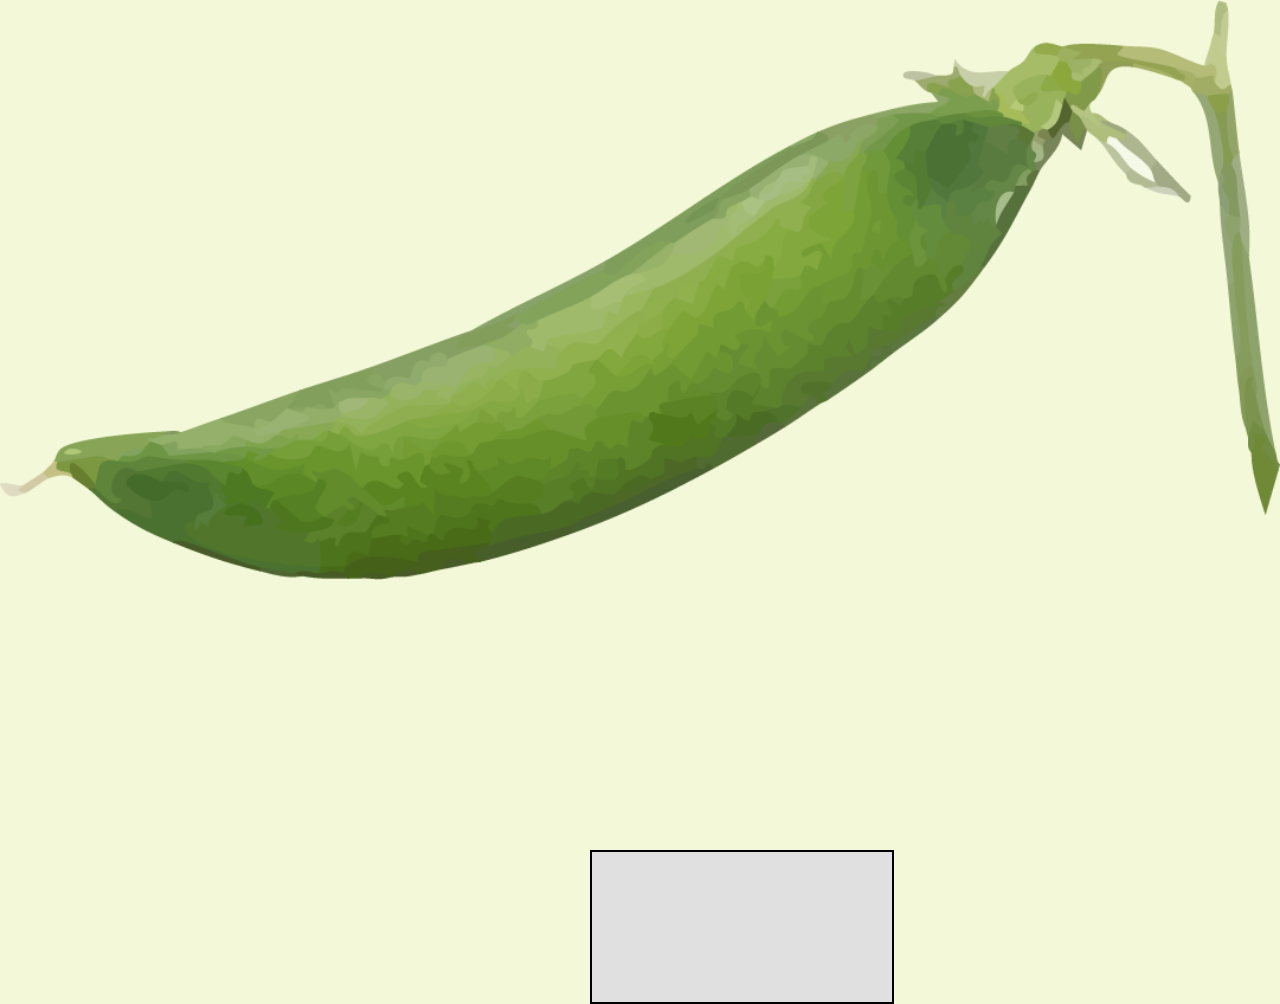
==== aboutus.html @ 07aa5bb2 "Initial commit" ====
<!DOCTYPE html>
<html lang="en-US">

<head>
    <meta charset="UTF-8">
    <meta name="author" content="Matt Decker">
    <meta name="description" content="The People you want to meet!">
    <title>Meet The Band</title> 
    <link rel="icon" href="peai.png" type="image/x-icon">
    <link rel="stylesheet" href="style.css" type="text/css">
    
</head>

<body class="aboutus">



<div class="basket">
    <link rel="stylesheet" href="aboutus.css">
    <canvas id="basket"></canvas>
</div>
<script src="aboutus.js"></script>



</body>
</html>
---- style.css ----
html {font-size: 100%;

}

@font-face {
  font-family: 'Brasika Display - Trial Regular';
    font-style: normal;
    font-weight: normal;
    src: local('Brasika Display - Trial Regular'), url(stuff/brasika-display-trial.woff) format('woff');

}

.lego{
  text-align: center;
  margin-left: auto; 
  margin-right: auto;
  color: white;
  font-size: 50px;
}

.guide{
  color: white;
  display: flex;
  flex-direction: row;
  padding: 5px;
  position: sticky;
  border: 2px solid rgb(231, 208, 2);
  border-radius: 6px;
  background-color: #3e0a81;
  font-size: xx-large;
  text-align: center;
  white-space: nowrap;
  justify-content: space-evenly;
  align-content: center;
  margin-left: auto;
  margin-right: auto;
  max-width: max-content;
  
}

#guideb{
  background-image: url(/Pics/button.png);
  padding: 1px;
  color: white;
  background-size:contain;
  background-position: center;
  background-repeat: no-repeat;
  text-align: center;
  vertical-align: baseline;
  min-width: fit-content;
  min-height: fit-content;
  text-decoration: none;
  display: inline-block;
  background: transparent;
  padding: 5px;



}

.lib{
  background-color: rgb(0, 129, 43);
  color: #00BF63;

}

.sspp{
  max-width: 100px; 
  max-height: 100px;  
  position: absolute;
  bottom: 15px;
  right: 15px;
}

.album{
  background-image: url(Pics/jungle.png);
  background-repeat: no-repeat;
  background-position: center;
  background-size: cover;
  text-align: center;
  justify-content: center;
  align-items: center;
  margin-left:auto;
  margin-right: auto;
  color: #00BF63;
  max-width: 60%;
  max-width: 100%;
  max-height: 100%;

}

.fresh { 
  border:15px solid yellowgreen;
  max-width: fit-content;
  margin:auto
  }


#albumb{ 

display: flex;
align-items: center;
align-content: center;
justify-content: center;
max-width: fit-content;
margin-left: 50%;
margin-right: 50%;
}


.container{

    display: flex;
    flex-wrap: wrap;
    justify-content: space-evenly;
    align-items: center;
    align-content: center;
    flex: auto;
    
}


 img {
    max-width: auto ;
    max-height: auto;
 }  

.ssp{
    font-size: x-large
    
  }




.insta{

    display: flex;
    align-items: center;
    justify-content: center;
    
}



.ohsh{
    align-items: center;
}

.tour{
    text-align: center;
    justify-content: center;
    align-items: center;
    margin-left:auto;
    margin-right: auto;
    color: #00BF63;
    max-width: 60%;
    background-image: url(/Pics/scheduleb.png);
    background-repeat: no-repeat;
    max-width: 100%;
    max-height: 100%;
    background-size: cover;
    
}

table{

  color: #00BF63;
  background: #003316 ;
    table-layout: auto;
    border-collapse: collapse;
    border: 3px solid #2F6145;
    border-spacing: 20px;
    max-width: 75%;
    padding: 10%;
    position: absolute;
    bottom: 0px;
    right: 35%;
    font-size: 45px;
}
thead th,
tfoot th {
  font-family: "Rock Salt", cursive;
}
table, th, td{
  border: 1px, solid black;
}
th {
  letter-spacing: 2px;
}

td {
  letter-spacing: 1px;
}

tbody td {
  text-align: center;
}

tfoot th {
  text-align: right;
}
thead,
tfoot {
  background: url(leopardskin.jpg);
  color: #00BF63;
  text-shadow: 1px 1px 1px #02582e;
}

thead th,
tfoot th,
tfoot td {
  background: linear-gradient(to bottom, (#04b14f / 10%),(#003316 / 100%));
  border: 3px solid #2F6145;
}



.guidebo {
  border: 8px;
  border-color: #000000;
  color: #DB1ADD;
  background-color: #350281;;
  display: flex;
  flex-direction: row;
  padding: 1%;
  text-align: center;
  border-radius: 4%;
  position: fixed; 

  bottom: 0; 
  width: auto; 
}

/*  */



@import url('https://fonts.googleapis.com/css2?family=Raleway:wght@900&display=swap');

.storec {

    display: flex;
    justify-content: space-around;
    align-items: center;
    flex-wrap: wrap;
    align-content: space-evenly;
    background-image: url(Pics/pods.jpg);
    font-family: 'Raleway', sans-serif;
}


.storef{
  max-width: 740px;
  max-height: 800px;
  color: wheat  ;
  background-color: dimgrey;
  padding: 10px;
  margin: 5%;
  input[type=text], select, textarea {
    width: 100%; /* Full width */
    padding: 12px; /* Some padding */ 
    border: 1px solid #000000; /* Gray border */
    border-radius: 4px; /* Rounded borders */
    box-sizing: border-box; /* Make sure that padding and width stays in place */
    background-color: #acd8a6;
    margin-top: 6px; /* Add a top margin */
    margin-bottom: 16px; /* Bottom margin */
    resize: vertical /* Allow the user to vertically resize the textarea (not horizontally) */
  }
  
  /* Style the submit button with a specific background color etc */
  input[type=submit] {
    background-color: #04AA6D;
    color: white;
    padding: 12px 20px;
    border: none;
    border-radius: 4px;
    cursor: pointer;
  }
  
  /* When moving the mouse over the submit button, add a darker green color */
  input[type=submit]:hover {
    background-color: #45a049;
  }
  
  /* Add a background color and some padding around the form */
  .containers {
    border-radius: 5px;
    background-color: #f2f2f2;
    padding: 20px;
  }
}

.containerb{
  color: #DB1ADD;
}

.marq{
  font-size: xx-large;
  color: white;
}


.gallery {
  /* (A1) GRID LAYOUT - 3 IMAGES PER ROW */
  display: grid;
  grid-template-columns: repeat(3, minmax(0, 1fr));
  grid-gap: 20px;
 
  /* (A2) OPTIONAL WIDTH RESTRICT */
  max-width: 1000px;
  margin: 0 auto;
  overflow: hidden;
}
 
/* (B) GALLERY IMAGES */
.gallery img {
  /* (B1) DIMENSION */
  width: 100%;
  height: 180px; /* optional */
  padding: 10px;
}

#spinner {
  color: white;
  font-size: 100px;
  animation-name: spin, depth;
  animation-timing-function: linear;
  animation-iteration-count: infinite;
  animation-duration: 3s;
  text-align: center;
  position: absolute;
  top: 10%;
  

}
@keyframes spin {
  from { transform: rotateY(0deg); }
  to { transform: rotateY(-360deg); }
}
@keyframes depth {
  0% { text-shadow: 0 0 black; }
  25% { text-shadow: 1px 0 black, 2px 0 black, 3px 0 black, 4px 0 black, 5px 0 black; }
  50% { text-shadow: 0 0 black; }
  75% { text-shadow: -1px 0 black, -2px 0 black, -3px 0 black, -4px 0 black, -5px 0 black; }
  100% { text-shadow: 0 0 black; }
}

.fall{
  color: #00BF63;
  margin-left: 50%;
  margin-right: 50%;
    min-width: 100%;
    position: absolute;
    margin-left: 5%;
    margin-top: 20%;
}


.aboutus{
  font-size: xx-large;
  background-image: url(/Pics/ab.png);
  font-family: 'Times New Roman', Times, serif;
  color: #54C54B;
  background-repeat: no-repeat;
  max-width: 100%;
  max-height: 100%;
  background-size: contain;
  background-color: #F3F8D8;


}

.about{
  position: absolute;
  top: 55%;
  left: 20%;
}

.about2{
  position: absolute;
  top: 48%;
  left: 30%;
}
.about3{
  position: absolute;
  top: 40%;
  left: 40%;
}
.about4{
  position: absolute;
  top: 30%;
  left: 50%;
}
.about5{
  position: absolute;
  top: 65%;
  left: 35%;
}
.about6{
  position: absolute;
  top: 50%;
  left: 50%;
}

.contact{
  background-image: url(Pics/letter.png);
  background-repeat: no-repeat;
  background-size: cover;
 max-height:500px; 
}
---- aboutus.css ----
* {
    margin: 0;
    padding: 0;
    box-sizing: border-box;
}

body {
    font-family: Arial, sans-serif;
    background-color: #f0f0f0;
    display: flex;
    justify-content: center;
    align-items: center;
    height: 100vh;
}

.game-container {
    position: relative;
}

canvas {
    border: 2px solid #000;
    background-color: #e0e0e0;
    display: block;
}

.basket {
    position: absolute;
    width: 100px;
    height: 20px;
    background-color: brown;
    bottom: 30px;
    left: 50%;
    margin-left: -50px;
    border-radius: 5px;
}
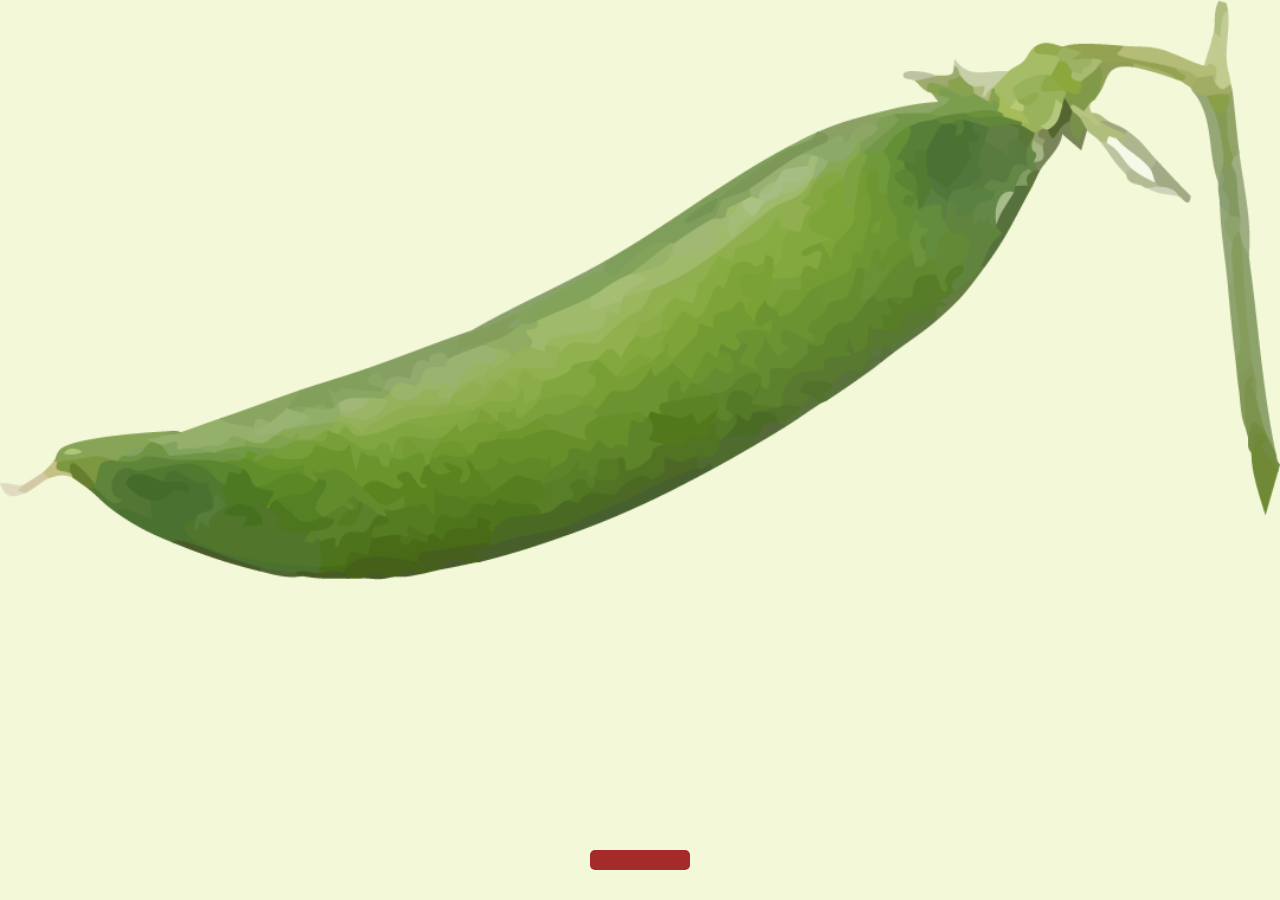
==== commit 430c95a7: "Safia is smart" ====
--- a/aboutus.html
+++ b/aboutus.html
@@ -17,9 +17,7 @@
 
 <div class="basket">
     <link rel="stylesheet" href="aboutus.css">
-    <canvas id="basket"></canvas>
 </div>
-<script src="aboutus.js"></script>
 
 
 
--- a/style.css
+++ b/style.css
@@ -26,9 +26,7 @@
   flex-direction: row;
   padding: 5px;
   position: sticky;
-  border: 2px solid rgb(231, 208, 2);
-  border-radius: 6px;
-  background-color: #3e0a81;
+
   font-size: xx-large;
   text-align: center;
   white-space: nowrap;
@@ -40,10 +38,31 @@
   
 }
 
+.guidebo {
+  color: white;
+  display: flex;
+  flex-direction: row;
+  padding: 5px;
+  position: fixed;
+
+  font-size: xx-large;
+  text-align: center;
+  white-space: nowrap;
+  justify-content: center;
+  align-content: center;
+  align-items: center;
+  margin-left: auto;
+  margin-right: auto;
+  bottom: 5px;
+  max-width: 50%;
+  right: 45%;
+  left: 45%;
+}
+
 #guideb{
   background-image: url(/Pics/button.png);
   padding: 1px;
-  color: white;
+  color: rgb(43, 255, 0);
   background-size:contain;
   background-position: center;
   background-repeat: no-repeat;
@@ -52,30 +71,31 @@
   min-width: fit-content;
   min-height: fit-content;
   text-decoration: none;
+  font-size: larger;
   display: inline-block;
   background: transparent;
-  padding: 5px;
-
-
-
+
+
+
+}
+
+.sspp{
+  max-width: 10%; 
+  max-height: 10%;  
+  position: fixed;
+  top: 15px;
+  right:15px;
 }
 
 .lib{
-  background-color: rgb(0, 129, 43);
-  color: #00BF63;
-
-}
-
-.sspp{
-  max-width: 100px; 
-  max-height: 100px;  
-  position: absolute;
-  bottom: 15px;
-  right: 15px;
-}
+  background-color:#c8ff00;
+  color:  rgb(79, 255, 138);
+
+}
+
+
 
 .album{
-  background-image: url(Pics/jungle.png);
   background-repeat: no-repeat;
   background-position: center;
   background-size: cover;
@@ -84,7 +104,7 @@
   align-items: center;
   margin-left:auto;
   margin-right: auto;
-  color: #00BF63;
+  background-color: #00BF63;
   max-width: 60%;
   max-width: 100%;
   max-height: 100%;
@@ -104,9 +124,10 @@
 align-items: center;
 align-content: center;
 justify-content: center;
-max-width: fit-content;
-margin-left: 50%;
-margin-right: 50%;
+max-width: 100%;
+max-height: 100%;
+
+
 }
 
 
@@ -151,18 +172,15 @@
 
 .tour{
     text-align: center;
-    justify-content: center;
-    align-items: center;
-    margin-left:auto;
-    margin-right: auto;
-    color: #00BF63;
-    max-width: 60%;
+    color: #d9ff00;
     background-image: url(/Pics/scheduleb.png);
     background-repeat: no-repeat;
-    max-width: 100%;
-    max-height: 100%;
-    background-size: cover;
-    
+    background-size: round;   
+}
+table {
+  width: auto;
+  height: auto;
+  overflow: auto;
 }
 
 table{
@@ -215,27 +233,6 @@
   background: linear-gradient(to bottom, (#04b14f / 10%),(#003316 / 100%));
   border: 3px solid #2F6145;
 }
-
-
-
-.guidebo {
-  border: 8px;
-  border-color: #000000;
-  color: #DB1ADD;
-  background-color: #350281;;
-  display: flex;
-  flex-direction: row;
-  padding: 1%;
-  text-align: center;
-  border-radius: 4%;
-  position: fixed; 
-
-  bottom: 0; 
-  width: auto; 
-}
-
-/*  */
-
 
 
 @import url('https://fonts.googleapis.com/css2?family=Raleway:wght@900&display=swap');
@@ -351,12 +348,8 @@
 
 .fall{
   color: #00BF63;
-  margin-left: 50%;
-  margin-right: 50%;
-    min-width: 100%;
+      min-width: 100%;
     position: absolute;
-    margin-left: 5%;
-    margin-top: 20%;
 }
 
 
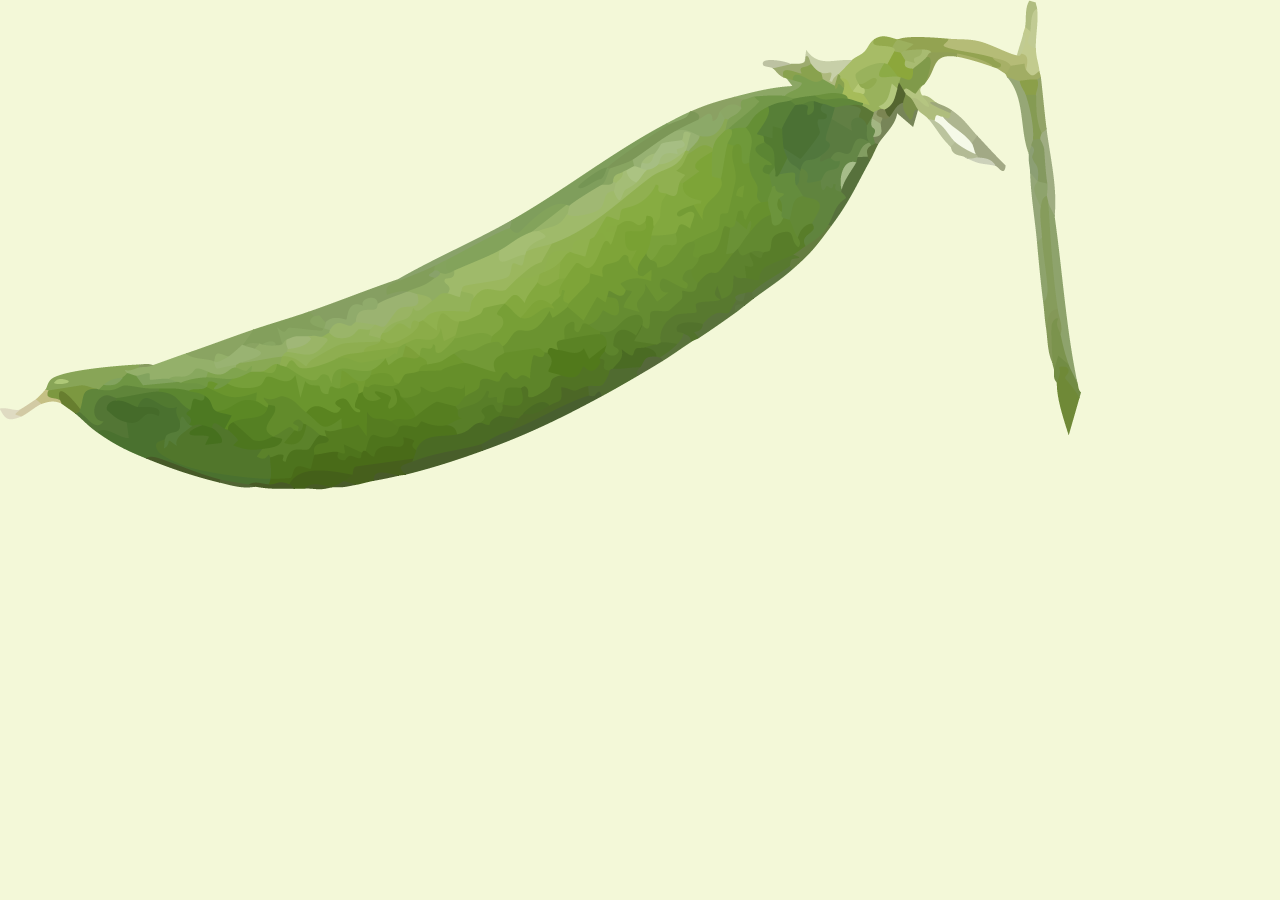
==== commit 522cfee3: "testing" ====
--- a/aboutus.html
+++ b/aboutus.html
@@ -6,20 +6,12 @@
     <meta name="author" content="Matt Decker">
     <meta name="description" content="The People you want to meet!">
     <title>Meet The Band</title> 
-    <link rel="icon" href="peai.png" type="image/x-icon">
+    <link rel="icon" href="Pics/peai.png" type="image/x-icon">
     <link rel="stylesheet" href="style.css" type="text/css">
     
 </head>
 
 <body class="aboutus">
 
-
-
-<div class="basket">
-    <link rel="stylesheet" href="aboutus.css">
-</div>
-
-
-
 </body>
 </html>
--- a/style.css
+++ b/style.css
@@ -74,7 +74,7 @@
   font-size: larger;
   display: inline-block;
   background: transparent;
-
+  cursor: pointer;
 
 
 }
@@ -355,16 +355,14 @@
 
 .aboutus{
   font-size: xx-large;
-  background-image: url(/Pics/ab.png);
+  background-image: url(Pics/ab.png);
   font-family: 'Times New Roman', Times, serif;
   color: #54C54B;
   background-repeat: no-repeat;
   max-width: 100%;
   max-height: 100%;
-  background-size: contain;
+  /* background-size: contain; */
   background-color: #F3F8D8;
-
-
 }
 
 .about{
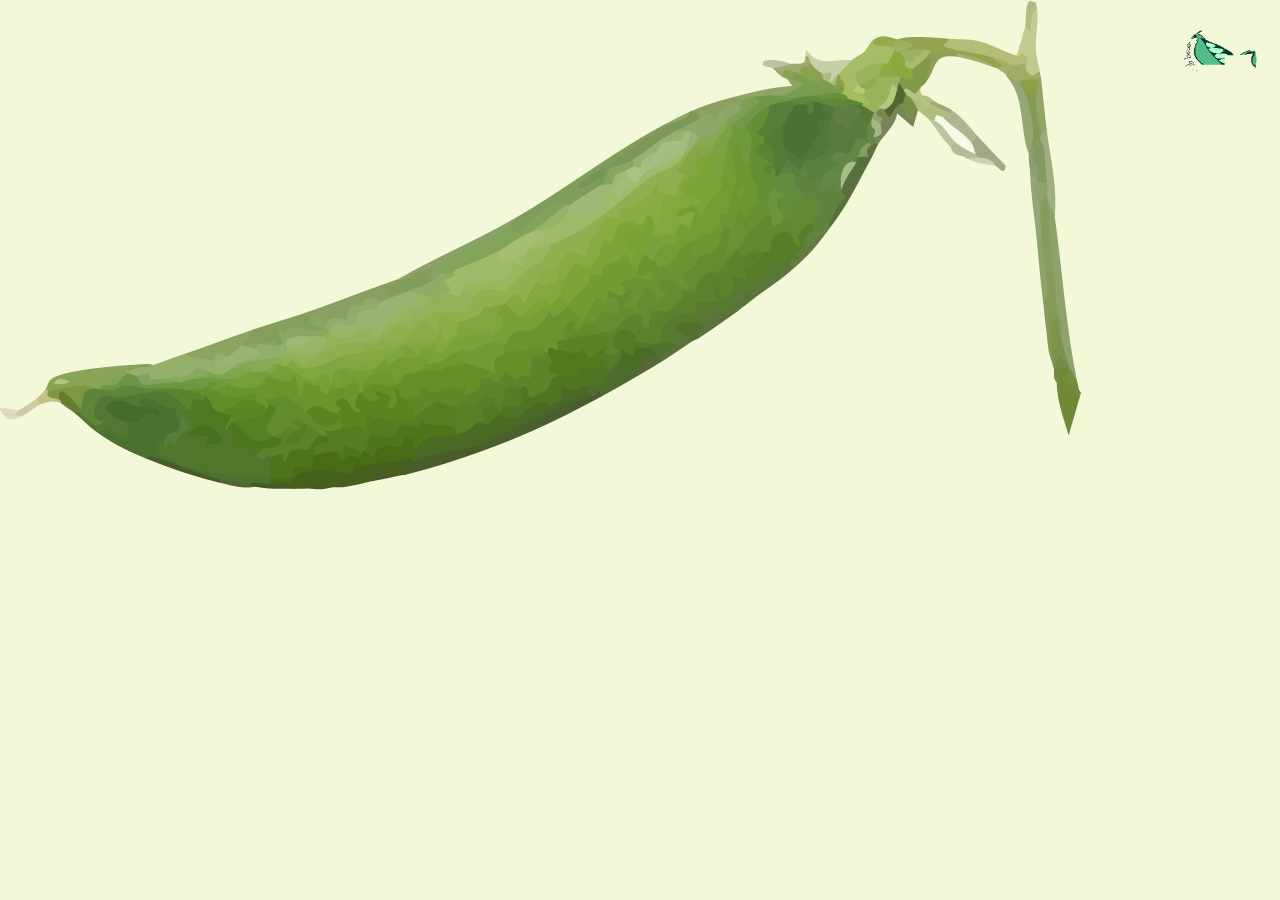
==== commit 829b4b01: "added quiz and updated shows" ====
--- a/aboutus.html
+++ b/aboutus.html
@@ -12,6 +12,7 @@
 </head>
 
 <body class="aboutus">
+    <a href="index.html"><img class="sspp" src="Pics/bandaid.gif" alt="bandaid"></a>
 
 </body>
 </html>
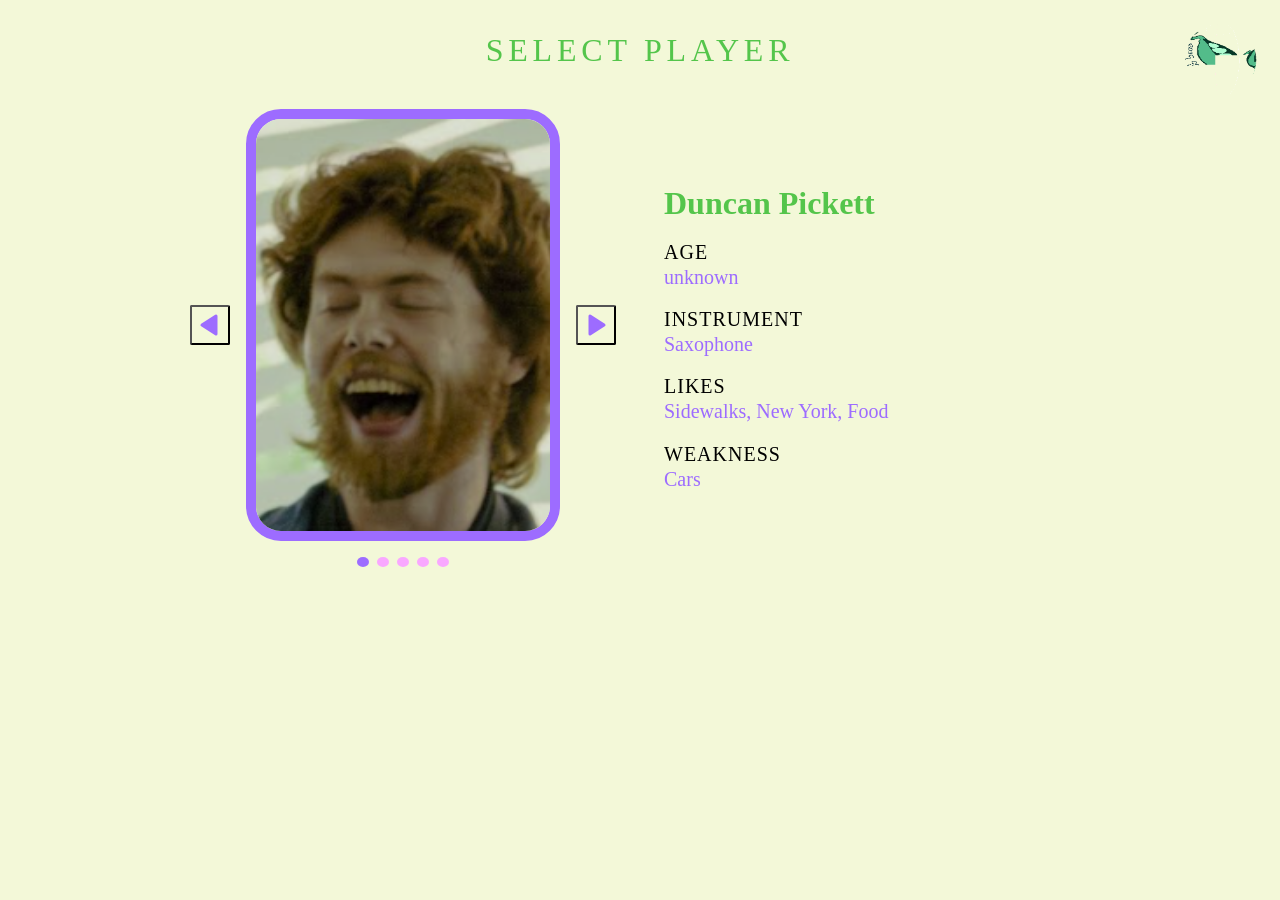
==== commit ec5e586e: "select player page" ====
--- a/aboutus.html
+++ b/aboutus.html
@@ -3,16 +3,279 @@
 
 <head>
     <meta charset="UTF-8">
-    <meta name="author" content="Matt Decker">
+    <meta name="author" content="Slinky">
     <meta name="description" content="The People you want to meet!">
-    <title>Meet The Band</title> 
+    <title>Select Player</title>
     <link rel="icon" href="Pics/peai.png" type="image/x-icon">
     <link rel="stylesheet" href="style.css" type="text/css">
-    
+    <style>
+        .select-player-layout {
+            display: flex;
+            gap: 3rem;
+            padding: 2rem;
+            max-width: 900px;
+            margin: 0 auto;
+        }
+
+        .select-player-heading {
+            text-align: center;
+            font-size: 2rem;
+            letter-spacing: 0.15em;
+            padding: 1.5rem 0 0.5rem;
+            max-width: 900px;
+            margin: 0 auto;
+        }
+
+        .carousel-section {
+            flex: 1;
+            display: flex;
+            flex-direction: column;
+            align-items: center;
+            gap: 1rem;
+        }
+
+        .carousel-row {
+            display: flex;
+            align-items: center;
+            gap: 1rem;
+            width: 100%;
+        }
+
+        .carousel-arrow {
+            background: none;
+            border-radius: 2px;
+            width: 40px;
+            height: 40px;
+            font-size: 20px;
+            cursor: pointer;
+            flex-shrink: 0;
+            display: flex;
+            align-items: center;
+            justify-content: center;
+        }
+
+        .carousel-arrow:hover {
+            background-color: #f9a8ff;
+        }
+
+        .carousel-img-box {
+            flex: 1;
+            aspect-ratio: 5 / 7;
+            border: 10px solid #9d6cff;
+            border-radius: 35px;
+            display: flex;
+            align-items: center;
+            justify-content: center;
+            overflow: hidden;
+            background: #f5f5f5;
+        }
+
+        .carousel-img-box img {
+            width: 100%;
+            height: 100%;
+            object-fit: cover;
+            display: none;
+        }
+
+        .carousel-img-box img.active {
+            display: block;
+        }
+
+        .carousel-img-box .img-placeholder {
+            font-size: 14px;
+            color: #999;
+            text-align: center;
+            padding: 1rem;
+        }
+
+        .carousel-dots {
+            display: flex;
+            gap: 8px;
+        }
+
+        .dot {
+            width: 10px;
+            height: 10px;
+            border-radius: 50%;
+            background: #f9a8ff;
+            cursor: pointer;
+            border: none;
+        }
+
+        .dot.active {
+            background: #9d6cff;
+        }
+
+        .info-section {
+            flex: 1;
+            display: flex;
+            flex-direction: column;
+            justify-content: center;
+            gap: 1.2rem;
+        }
+
+        .player-name {
+            font-size: 2rem;
+            margin: 0;
+        }
+
+        .player-stat {
+            display: flex;
+            flex-direction: column;
+            gap: 2px;
+        }
+
+        .player-stat label {
+            font-size: 20px;
+            text-transform: uppercase;
+            letter-spacing: 0.05em;
+            color: #000000;
+        }
+
+        .player-stat span {
+            font-size: 20px;
+            margin: 0;
+            color: #9d6cff
+        }
+
+        .player-likes {
+            font-size: 20px;
+            margin: 0;
+            color: #9d6cff
+        }
+
+        .player-weakness {
+            font-size: 20px;
+            margin: 0;
+            color: #9d6cff
+        }
+    </style>
 </head>
 
 <body class="aboutus">
     <a href="index.html"><img class="sspp" src="Pics/bandaid.gif" alt="bandaid"></a>
 
+    <div class="select-player-heading">SELECT PLAYER</div>
+    <div class="select-player-layout">
+
+        <div class="carousel-section">
+            <div class="carousel-row">
+                <button class="carousel-arrow" id="prev-btn" aria-label="Previous player">
+                    <svg width="24" height="24" viewBox="0 0 24 24">
+                        <polygon points="18,3 18,21 4,12" fill="#9d6cff" stroke="#9d6cff" stroke-width="3" stroke-linejoin="round"/>
+                    </svg>
+                </button>
+                <div class="carousel-img-box" id="carousel-img-box">
+                    <img src="Pics/dunc.png" alt="Player 1" class="active">
+                    <img src="Pics/eric.png" alt="Player 2">
+                    <img src="Pics/gard.png" alt="Player 3">
+                    <img src="Pics/matt.png" alt="Player 4">
+                    <img src="Pics/phil.png" alt="Player 5">
+                </div>
+                <button class="carousel-arrow" id="next-btn" aria-label="Next player">
+                    <svg width="24" height="24" viewBox="0 0 24 24">
+                        <polygon points="6,3 6,21 20,12" fill="#9d6cff" stroke="#9d6cff" stroke-width="3" stroke-linejoin="round"/>
+                    </svg>
+                </button>
+            </div>
+            <div class="carousel-dots" id="dots"></div>
+        </div>
+
+        <div class="info-section">
+            <h2 class="player-name" id="p-name">Duncan Pickett</h2>
+            <div class="player-stat">
+                <label>Age</label>
+                <span id="p-age">unknown</span>
+            </div>
+            <div class="player-stat">
+                <label>Instrument</label>
+                <span id="p-instrument">Saxophone</span>
+            </div>
+            <div class="player-stat">
+                <label>Likes</label>
+                <p class="player-likes" id="p-likes">Sidewalks, New York, Food</p>
+            </div>
+            <div class="player-stat">
+                <label>Weakness</label>
+                <p class="player-weakness" id="p-weakness">Cars</p>
+            </div>
+        </div>
+
+    </div>
+
+    <script>
+        const members = [
+            {
+                name: "Duncan Pickett",
+                age: "unknown",
+                instrument: "Saxophone",
+                likes: "Sidewalks, New York, Food",
+                weakness: "Cars"
+            },
+            {
+                name: "Eric Chang",
+                age: 31,
+                instrument: "Percussion",
+                likes: "Skateboarding, sci-fi novels, black coffee",
+                weakness: "Bars"
+            },
+            {
+                name: "Gardo",
+                age: 25,
+                instrument: "Piano",
+                likes: "Wires, Mrs Gardo, documentary films",
+                weakness: "Tangled cables"
+            },
+            {
+                name: "Matthew Decker",
+                age: 26,
+                instrument: "Bass",
+                likes: "Bass, motorcycles, spaghetti",
+                weakness: "Wars"
+            },
+            {
+                name: "Phillip Chu",
+                age: 27,
+                instrument: "Vocals, Violin",
+                likes: "Karaoke, road trips, articles",
+                weakness: "Jars"
+            }
+        ];
+
+        let current = 0;
+        const images = document.querySelectorAll('.carousel-img-box img');
+        const dotsContainer = document.getElementById('dots');
+
+        members.forEach(function(_, i) {
+            const dot = document.createElement('button');
+            dot.className = 'dot' + (i === 0 ? ' active' : '');
+            dot.setAttribute('aria-label', 'Go to player ' + (i + 1));
+            dot.addEventListener('click', function() { goTo(i); });
+            dotsContainer.appendChild(dot);
+        });
+
+        function goTo(index) {
+            current = (index + members.length) % members.length;
+            const m = members[current];
+
+            document.getElementById('p-name').textContent = m.name;
+            document.getElementById('p-age').textContent = m.age;
+            document.getElementById('p-instrument').textContent = m.instrument;
+            document.getElementById('p-likes').textContent = m.likes;
+            document.getElementById('p-weakness').textContent = m.weakness;
+
+            images.forEach(function(img, i) {
+                img.classList.toggle('active', i === current);
+            });
+
+            document.querySelectorAll('.dot').forEach(function(dot, i) {
+                dot.classList.toggle('active', i === current);
+            });
+        }
+
+        document.getElementById('prev-btn').addEventListener('click', function() { goTo(current - 1); });
+        document.getElementById('next-btn').addEventListener('click', function() { goTo(current + 1); });
+    </script>
+
 </body>
 </html>
--- a/style.css
+++ b/style.css
@@ -355,7 +355,6 @@
 
 .aboutus{
   font-size: xx-large;
-  background-image: url(Pics/ab.png);
   font-family: 'Times New Roman', Times, serif;
   color: #54C54B;
   background-repeat: no-repeat;
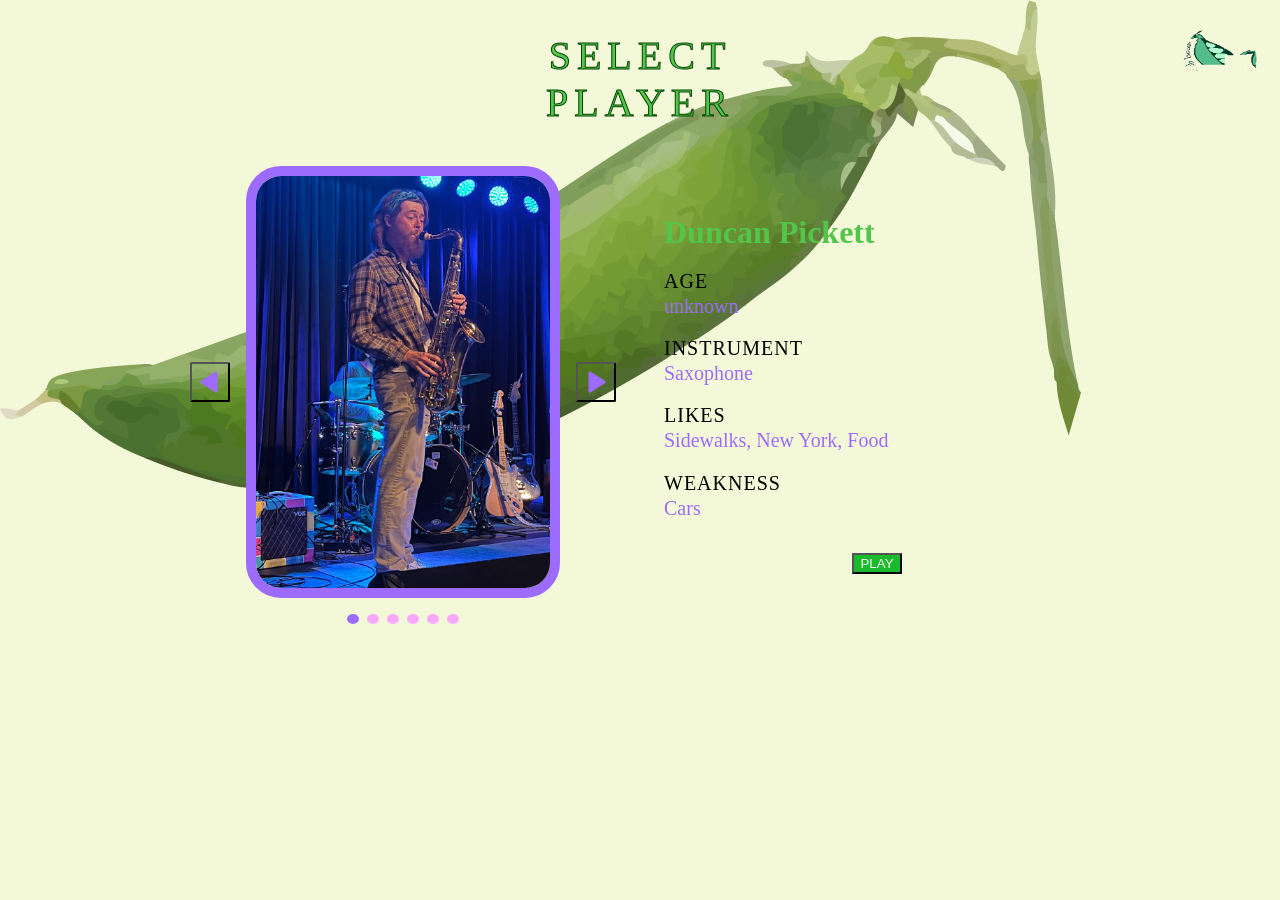
==== commit 39ee2eb9: "fixed madlibs and about me" ====
--- a/aboutus.html
+++ b/aboutus.html
@@ -17,13 +17,23 @@
             margin: 0 auto;
         }
 
+        .play-button {
+            background-color:#1aba2c;
+            color: #f5f5f5
+        }
+
+        .play-button:hover {
+            background-color: #f9a8ff
+        }
+
         .select-player-heading {
             text-align: center;
-            font-size: 2rem;
+            font-size: 2.5rem;
             letter-spacing: 0.15em;
             padding: 1.5rem 0 0.5rem;
             max-width: 900px;
             margin: 0 auto;
+            -webkit-text-stroke: 1px rgb(2, 71, 0);
         }
 
         .carousel-section {
@@ -117,6 +127,7 @@
         .player-name {
             font-size: 2rem;
             margin: 0;
+        
         }
 
         .player-stat {
@@ -155,7 +166,7 @@
 <body class="aboutus">
     <a href="index.html"><img class="sspp" src="Pics/bandaid.gif" alt="bandaid"></a>
 
-    <div class="select-player-heading">SELECT PLAYER</div>
+    <div class="select-player-heading"><span>SELECT</span><br><span>PLAYER</span></div>
     <div class="select-player-layout">
 
         <div class="carousel-section">
@@ -166,11 +177,12 @@
                     </svg>
                 </button>
                 <div class="carousel-img-box" id="carousel-img-box">
-                    <img src="Pics/dunc.png" alt="Player 1" class="active">
-                    <img src="Pics/eric.png" alt="Player 2">
-                    <img src="Pics/gard.png" alt="Player 3">
-                    <img src="Pics/matt.png" alt="Player 4">
-                    <img src="Pics/phil.png" alt="Player 5">
+                    <img src="Pics/dunc_player.png" alt="Player 1" class="active">
+                    <img src="Pics/eric_player.png" alt="Player 2">
+                    <img src="Pics/gardo_player.png" alt="Player 3">
+                    <img src="Pics/matt_player.png" alt="Player 4">
+                    <img src="Pics/phil_player.png" alt="Player 5">
+                    <img src="Pics/brandon_player.png" alt="Player 6">
                 </div>
                 <button class="carousel-arrow" id="next-btn" aria-label="Next player">
                     <svg width="24" height="24" viewBox="0 0 24 24">
@@ -199,6 +211,11 @@
                 <label>Weakness</label>
                 <p class="player-weakness" id="p-weakness">Cars</p>
             </div>
+
+            <div style="text-align: center;">
+                <a href="game.html"><button class="play-button">PLAY</button></a>
+            </div>
+
         </div>
 
     </div>
@@ -239,7 +256,14 @@
                 instrument: "Vocals, Violin",
                 likes: "Karaoke, road trips, articles",
                 weakness: "Jars"
-            }
+            },
+            {
+                name: "Brando",
+                age: "29",
+                instrument: "Guitar",
+                likes: "loud noises, strange noises, guitar pedals",
+                weakness: "guitar pedals"
+            },
         ];
 
         let current = 0;
--- a/style.css
+++ b/style.css
@@ -90,10 +90,13 @@
 .lib{
   background-color:#c8ff00;
   color:  rgb(79, 255, 138);
-
-}
-
-
+  display: flex;
+  align-items: flex-start;
+}
+
+.lib-main-content{
+  width: 50%;
+}
 
 .album{
   background-repeat: no-repeat;
@@ -348,8 +351,8 @@
 
 .fall{
   color: #00BF63;
-      min-width: 100%;
-    position: absolute;
+  width: 50%;
+  position: static;
 }
 
 
@@ -362,6 +365,7 @@
   max-height: 100%;
   /* background-size: contain; */
   background-color: #F3F8D8;
+  background-image: url(Pics/ab.png);
 }
 
 .about{
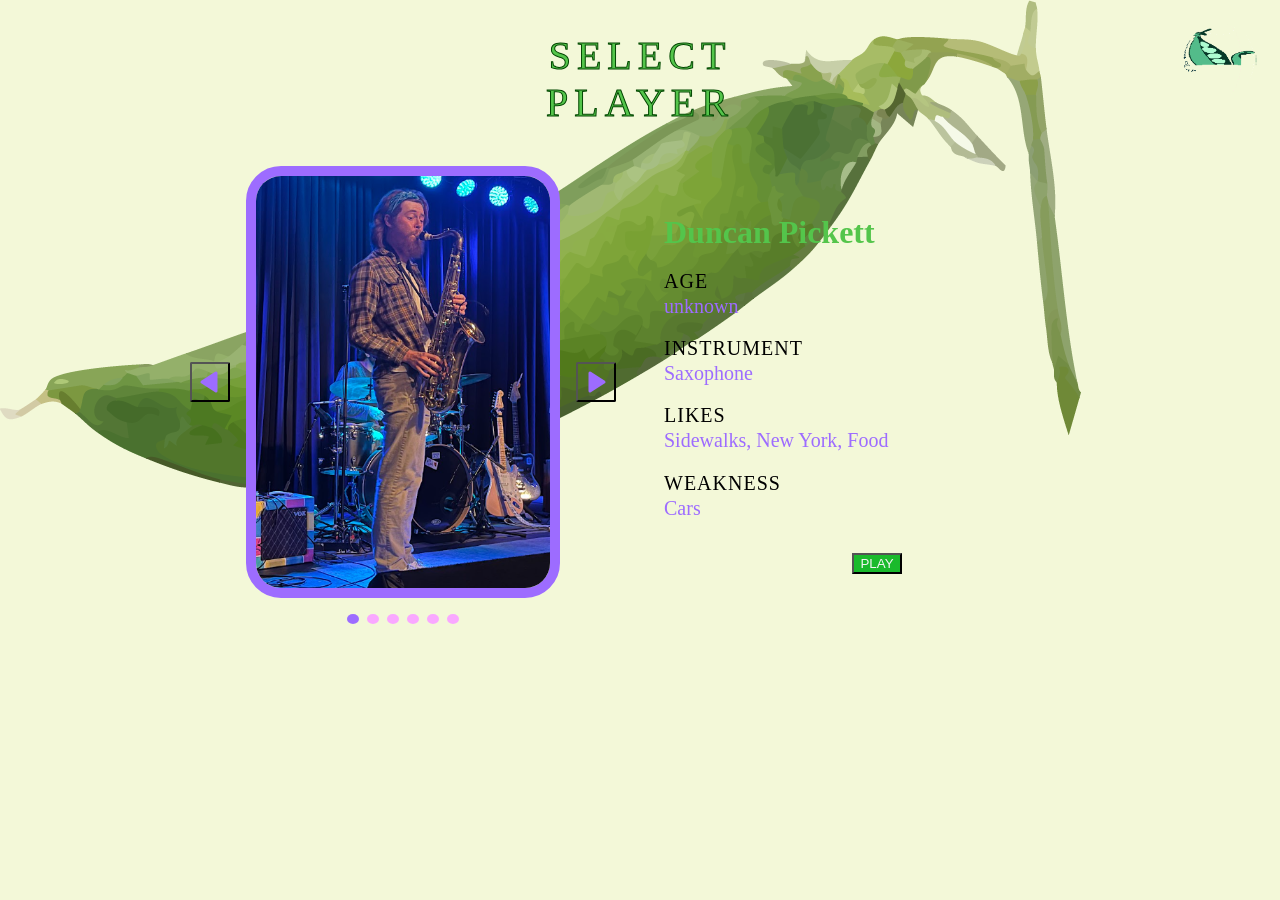
==== commit 434b27fe: "prettify" ====
--- a/aboutus.html
+++ b/aboutus.html
@@ -1,305 +1,329 @@
-<!DOCTYPE html>
+<!doctype html>
 <html lang="en-US">
-
-<head>
-    <meta charset="UTF-8">
-    <meta name="author" content="Slinky">
-    <meta name="description" content="The People you want to meet!">
+  <head>
+    <meta charset="UTF-8" />
+    <meta name="author" content="Slinky" />
+    <meta name="description" content="The People you want to meet!" />
     <title>Select Player</title>
-    <link rel="icon" href="Pics/peai.png" type="image/x-icon">
-    <link rel="stylesheet" href="style.css" type="text/css">
+    <link rel="icon" href="Pics/peai.png" type="image/x-icon" />
+    <link rel="stylesheet" href="style.css" type="text/css" />
     <style>
-        .select-player-layout {
-            display: flex;
-            gap: 3rem;
-            padding: 2rem;
-            max-width: 900px;
-            margin: 0 auto;
-        }
-
-        .play-button {
-            background-color:#1aba2c;
-            color: #f5f5f5
-        }
-
-        .play-button:hover {
-            background-color: #f9a8ff
-        }
-
-        .select-player-heading {
-            text-align: center;
-            font-size: 2.5rem;
-            letter-spacing: 0.15em;
-            padding: 1.5rem 0 0.5rem;
-            max-width: 900px;
-            margin: 0 auto;
-            -webkit-text-stroke: 1px rgb(2, 71, 0);
-        }
-
-        .carousel-section {
-            flex: 1;
-            display: flex;
-            flex-direction: column;
-            align-items: center;
-            gap: 1rem;
-        }
-
-        .carousel-row {
-            display: flex;
-            align-items: center;
-            gap: 1rem;
-            width: 100%;
-        }
-
-        .carousel-arrow {
-            background: none;
-            border-radius: 2px;
-            width: 40px;
-            height: 40px;
-            font-size: 20px;
-            cursor: pointer;
-            flex-shrink: 0;
-            display: flex;
-            align-items: center;
-            justify-content: center;
-        }
-
-        .carousel-arrow:hover {
-            background-color: #f9a8ff;
-        }
-
-        .carousel-img-box {
-            flex: 1;
-            aspect-ratio: 5 / 7;
-            border: 10px solid #9d6cff;
-            border-radius: 35px;
-            display: flex;
-            align-items: center;
-            justify-content: center;
-            overflow: hidden;
-            background: #f5f5f5;
-        }
-
-        .carousel-img-box img {
-            width: 100%;
-            height: 100%;
-            object-fit: cover;
-            display: none;
-        }
-
-        .carousel-img-box img.active {
-            display: block;
-        }
-
-        .carousel-img-box .img-placeholder {
-            font-size: 14px;
-            color: #999;
-            text-align: center;
-            padding: 1rem;
-        }
-
-        .carousel-dots {
-            display: flex;
-            gap: 8px;
-        }
-
-        .dot {
-            width: 10px;
-            height: 10px;
-            border-radius: 50%;
-            background: #f9a8ff;
-            cursor: pointer;
-            border: none;
-        }
-
-        .dot.active {
-            background: #9d6cff;
-        }
-
-        .info-section {
-            flex: 1;
-            display: flex;
-            flex-direction: column;
-            justify-content: center;
-            gap: 1.2rem;
-        }
-
-        .player-name {
-            font-size: 2rem;
-            margin: 0;
-        
-        }
-
-        .player-stat {
-            display: flex;
-            flex-direction: column;
-            gap: 2px;
-        }
-
-        .player-stat label {
-            font-size: 20px;
-            text-transform: uppercase;
-            letter-spacing: 0.05em;
-            color: #000000;
-        }
-
-        .player-stat span {
-            font-size: 20px;
-            margin: 0;
-            color: #9d6cff
-        }
-
-        .player-likes {
-            font-size: 20px;
-            margin: 0;
-            color: #9d6cff
-        }
-
-        .player-weakness {
-            font-size: 20px;
-            margin: 0;
-            color: #9d6cff
-        }
+      .select-player-layout {
+        display: flex;
+        gap: 3rem;
+        padding: 2rem;
+        max-width: 900px;
+        margin: 0 auto;
+      }
+
+      .play-button {
+        background-color: #1aba2c;
+        color: #f5f5f5;
+      }
+
+      .play-button:hover {
+        background-color: #f9a8ff;
+      }
+
+      .select-player-heading {
+        text-align: center;
+        font-size: 2.5rem;
+        letter-spacing: 0.15em;
+        padding: 1.5rem 0 0.5rem;
+        max-width: 900px;
+        margin: 0 auto;
+        -webkit-text-stroke: 1px rgb(2, 71, 0);
+      }
+
+      .carousel-section {
+        flex: 1;
+        display: flex;
+        flex-direction: column;
+        align-items: center;
+        gap: 1rem;
+      }
+
+      .carousel-row {
+        display: flex;
+        align-items: center;
+        gap: 1rem;
+        width: 100%;
+      }
+
+      .carousel-arrow {
+        background: none;
+        border-radius: 2px;
+        width: 40px;
+        height: 40px;
+        font-size: 20px;
+        cursor: pointer;
+        flex-shrink: 0;
+        display: flex;
+        align-items: center;
+        justify-content: center;
+      }
+
+      .carousel-arrow:hover {
+        background-color: #f9a8ff;
+      }
+
+      .carousel-img-box {
+        flex: 1;
+        aspect-ratio: 5 / 7;
+        border: 10px solid #9d6cff;
+        border-radius: 35px;
+        display: flex;
+        align-items: center;
+        justify-content: center;
+        overflow: hidden;
+        background: #f5f5f5;
+      }
+
+      .carousel-img-box img {
+        width: 100%;
+        height: 100%;
+        object-fit: cover;
+        display: none;
+      }
+
+      .carousel-img-box img.active {
+        display: block;
+      }
+
+      .carousel-img-box .img-placeholder {
+        font-size: 14px;
+        color: #999;
+        text-align: center;
+        padding: 1rem;
+      }
+
+      .carousel-dots {
+        display: flex;
+        gap: 8px;
+      }
+
+      .dot {
+        width: 10px;
+        height: 10px;
+        border-radius: 50%;
+        background: #f9a8ff;
+        cursor: pointer;
+        border: none;
+      }
+
+      .dot.active {
+        background: #9d6cff;
+      }
+
+      .info-section {
+        flex: 1;
+        display: flex;
+        flex-direction: column;
+        justify-content: center;
+        gap: 1.2rem;
+      }
+
+      .player-name {
+        font-size: 2rem;
+        margin: 0;
+      }
+
+      .player-stat {
+        display: flex;
+        flex-direction: column;
+        gap: 2px;
+      }
+
+      .player-stat label {
+        font-size: 20px;
+        text-transform: uppercase;
+        letter-spacing: 0.05em;
+        color: #000000;
+      }
+
+      .player-stat span {
+        font-size: 20px;
+        margin: 0;
+        color: #9d6cff;
+      }
+
+      .player-likes {
+        font-size: 20px;
+        margin: 0;
+        color: #9d6cff;
+      }
+
+      .player-weakness {
+        font-size: 20px;
+        margin: 0;
+        color: #9d6cff;
+      }
     </style>
-</head>
-
-<body class="aboutus">
-    <a href="index.html"><img class="sspp" src="Pics/bandaid.gif" alt="bandaid"></a>
-
-    <div class="select-player-heading"><span>SELECT</span><br><span>PLAYER</span></div>
+  </head>
+
+  <body class="aboutus">
+    <a href="index.html"
+      ><img class="sspp" src="Pics/bandaid.gif" alt="bandaid"
+    /></a>
+
+    <div class="select-player-heading">
+      <span>SELECT</span><br /><span>PLAYER</span>
+    </div>
     <div class="select-player-layout">
-
-        <div class="carousel-section">
-            <div class="carousel-row">
-                <button class="carousel-arrow" id="prev-btn" aria-label="Previous player">
-                    <svg width="24" height="24" viewBox="0 0 24 24">
-                        <polygon points="18,3 18,21 4,12" fill="#9d6cff" stroke="#9d6cff" stroke-width="3" stroke-linejoin="round"/>
-                    </svg>
-                </button>
-                <div class="carousel-img-box" id="carousel-img-box">
-                    <img src="Pics/dunc_player.png" alt="Player 1" class="active">
-                    <img src="Pics/eric_player.png" alt="Player 2">
-                    <img src="Pics/gardo_player.png" alt="Player 3">
-                    <img src="Pics/matt_player.png" alt="Player 4">
-                    <img src="Pics/phil_player.png" alt="Player 5">
-                    <img src="Pics/brandon_player.png" alt="Player 6">
-                </div>
-                <button class="carousel-arrow" id="next-btn" aria-label="Next player">
-                    <svg width="24" height="24" viewBox="0 0 24 24">
-                        <polygon points="6,3 6,21 20,12" fill="#9d6cff" stroke="#9d6cff" stroke-width="3" stroke-linejoin="round"/>
-                    </svg>
-                </button>
-            </div>
-            <div class="carousel-dots" id="dots"></div>
-        </div>
-
-        <div class="info-section">
-            <h2 class="player-name" id="p-name">Duncan Pickett</h2>
-            <div class="player-stat">
-                <label>Age</label>
-                <span id="p-age">unknown</span>
-            </div>
-            <div class="player-stat">
-                <label>Instrument</label>
-                <span id="p-instrument">Saxophone</span>
-            </div>
-            <div class="player-stat">
-                <label>Likes</label>
-                <p class="player-likes" id="p-likes">Sidewalks, New York, Food</p>
-            </div>
-            <div class="player-stat">
-                <label>Weakness</label>
-                <p class="player-weakness" id="p-weakness">Cars</p>
-            </div>
-
-            <div style="text-align: center;">
-                <a href="game.html"><button class="play-button">PLAY</button></a>
-            </div>
-
-        </div>
-
+      <div class="carousel-section">
+        <div class="carousel-row">
+          <button
+            class="carousel-arrow"
+            id="prev-btn"
+            aria-label="Previous player"
+          >
+            <svg width="24" height="24" viewBox="0 0 24 24">
+              <polygon
+                points="18,3 18,21 4,12"
+                fill="#9d6cff"
+                stroke="#9d6cff"
+                stroke-width="3"
+                stroke-linejoin="round"
+              />
+            </svg>
+          </button>
+          <div class="carousel-img-box" id="carousel-img-box">
+            <img src="Pics/dunc_player.png" alt="Player 1" class="active" />
+            <img src="Pics/eric_player.png" alt="Player 2" />
+            <img src="Pics/gardo_player.png" alt="Player 3" />
+            <img src="Pics/matt_player.png" alt="Player 4" />
+            <img src="Pics/phil_player.png" alt="Player 5" />
+            <img src="Pics/brandon_player.png" alt="Player 6" />
+          </div>
+          <button class="carousel-arrow" id="next-btn" aria-label="Next player">
+            <svg width="24" height="24" viewBox="0 0 24 24">
+              <polygon
+                points="6,3 6,21 20,12"
+                fill="#9d6cff"
+                stroke="#9d6cff"
+                stroke-width="3"
+                stroke-linejoin="round"
+              />
+            </svg>
+          </button>
+        </div>
+        <div class="carousel-dots" id="dots"></div>
+      </div>
+
+      <div class="info-section">
+        <h2 class="player-name" id="p-name">Duncan Pickett</h2>
+        <div class="player-stat">
+          <label>Age</label>
+          <span id="p-age">unknown</span>
+        </div>
+        <div class="player-stat">
+          <label>Instrument</label>
+          <span id="p-instrument">Saxophone</span>
+        </div>
+        <div class="player-stat">
+          <label>Likes</label>
+          <p class="player-likes" id="p-likes">Sidewalks, New York, Food</p>
+        </div>
+        <div class="player-stat">
+          <label>Weakness</label>
+          <p class="player-weakness" id="p-weakness">Cars</p>
+        </div>
+
+        <div style="text-align: center">
+          <a href="game.html"><button class="play-button">PLAY</button></a>
+        </div>
+      </div>
     </div>
 
     <script>
-        const members = [
-            {
-                name: "Duncan Pickett",
-                age: "unknown",
-                instrument: "Saxophone",
-                likes: "Sidewalks, New York, Food",
-                weakness: "Cars"
-            },
-            {
-                name: "Eric Chang",
-                age: 31,
-                instrument: "Percussion",
-                likes: "Skateboarding, sci-fi novels, black coffee",
-                weakness: "Bars"
-            },
-            {
-                name: "Gardo",
-                age: 25,
-                instrument: "Piano",
-                likes: "Wires, Mrs Gardo, documentary films",
-                weakness: "Tangled cables"
-            },
-            {
-                name: "Matthew Decker",
-                age: 26,
-                instrument: "Bass",
-                likes: "Bass, motorcycles, spaghetti",
-                weakness: "Wars"
-            },
-            {
-                name: "Phillip Chu",
-                age: 27,
-                instrument: "Vocals, Violin",
-                likes: "Karaoke, road trips, articles",
-                weakness: "Jars"
-            },
-            {
-                name: "Brando",
-                age: "29",
-                instrument: "Guitar",
-                likes: "loud noises, strange noises, guitar pedals",
-                weakness: "guitar pedals"
-            },
-        ];
-
-        let current = 0;
-        const images = document.querySelectorAll('.carousel-img-box img');
-        const dotsContainer = document.getElementById('dots');
-
-        members.forEach(function(_, i) {
-            const dot = document.createElement('button');
-            dot.className = 'dot' + (i === 0 ? ' active' : '');
-            dot.setAttribute('aria-label', 'Go to player ' + (i + 1));
-            dot.addEventListener('click', function() { goTo(i); });
-            dotsContainer.appendChild(dot);
-        });
-
-        function goTo(index) {
-            current = (index + members.length) % members.length;
-            const m = members[current];
-
-            document.getElementById('p-name').textContent = m.name;
-            document.getElementById('p-age').textContent = m.age;
-            document.getElementById('p-instrument').textContent = m.instrument;
-            document.getElementById('p-likes').textContent = m.likes;
-            document.getElementById('p-weakness').textContent = m.weakness;
-
-            images.forEach(function(img, i) {
-                img.classList.toggle('active', i === current);
-            });
-
-            document.querySelectorAll('.dot').forEach(function(dot, i) {
-                dot.classList.toggle('active', i === current);
-            });
-        }
-
-        document.getElementById('prev-btn').addEventListener('click', function() { goTo(current - 1); });
-        document.getElementById('next-btn').addEventListener('click', function() { goTo(current + 1); });
+      const members = [
+        {
+          name: "Duncan Pickett",
+          age: "unknown",
+          instrument: "Saxophone",
+          likes: "Sidewalks, New York, Food",
+          weakness: "Cars",
+        },
+        {
+          name: "Eric Chang",
+          age: 31,
+          instrument: "Percussion",
+          likes: "Skateboarding, sci-fi novels, black coffee",
+          weakness: "Bars",
+        },
+        {
+          name: "Gardo",
+          age: 25,
+          instrument: "Piano",
+          likes: "Wires, Mrs Gardo, documentary films",
+          weakness: "Tangled cables",
+        },
+        {
+          name: "Matthew Decker",
+          age: 26,
+          instrument: "Bass",
+          likes: "Bass, motorcycles, spaghetti",
+          weakness: "Wars",
+        },
+        {
+          name: "Phillip Chu",
+          age: 27,
+          instrument: "Vocals, Violin",
+          likes: "Karaoke, road trips, articles",
+          weakness: "Jars",
+        },
+        {
+          name: "Brando",
+          age: "29",
+          instrument: "Guitar",
+          likes: "loud noises, strange noises, guitar pedals",
+          weakness: "guitar pedals",
+        },
+      ];
+
+      let current = 0;
+      const images = document.querySelectorAll(".carousel-img-box img");
+      const dotsContainer = document.getElementById("dots");
+
+      members.forEach(function (_, i) {
+        const dot = document.createElement("button");
+        dot.className = "dot" + (i === 0 ? " active" : "");
+        dot.setAttribute("aria-label", "Go to player " + (i + 1));
+        dot.addEventListener("click", function () {
+          goTo(i);
+        });
+        dotsContainer.appendChild(dot);
+      });
+
+      function goTo(index) {
+        current = (index + members.length) % members.length;
+        const m = members[current];
+
+        document.getElementById("p-name").textContent = m.name;
+        document.getElementById("p-age").textContent = m.age;
+        document.getElementById("p-instrument").textContent = m.instrument;
+        document.getElementById("p-likes").textContent = m.likes;
+        document.getElementById("p-weakness").textContent = m.weakness;
+
+        images.forEach(function (img, i) {
+          img.classList.toggle("active", i === current);
+        });
+
+        document.querySelectorAll(".dot").forEach(function (dot, i) {
+          dot.classList.toggle("active", i === current);
+        });
+      }
+
+      document
+        .getElementById("prev-btn")
+        .addEventListener("click", function () {
+          goTo(current - 1);
+        });
+      document
+        .getElementById("next-btn")
+        .addEventListener("click", function () {
+          goTo(current + 1);
+        });
     </script>
-
-</body>
-</html>+  </body>
+</html>
--- a/style.css
+++ b/style.css
@@ -1,26 +1,25 @@
-
-
-html {font-size: 100%;
-
+html {
+  font-size: 100%;
 }
 
 @font-face {
-  font-family: 'Brasika Display - Trial Regular';
-    font-style: normal;
-    font-weight: normal;
-    src: local('Brasika Display - Trial Regular'), url(stuff/brasika-display-trial.woff) format('woff');
-
-}
-
-.lego{
-  text-align: center;
-  margin-left: auto; 
+  font-family: "Brasika Display - Trial Regular";
+  font-style: normal;
+  font-weight: normal;
+  src:
+    local("Brasika Display - Trial Regular"),
+    url(stuff/brasika-display-trial.woff) format("woff");
+}
+
+.lego {
+  text-align: center;
+  margin-left: auto;
   margin-right: auto;
   color: white;
   font-size: 50px;
 }
 
-.guide{
+.guide {
   color: white;
   display: flex;
   flex-direction: row;
@@ -35,7 +34,6 @@
   margin-left: auto;
   margin-right: auto;
   max-width: max-content;
-  
 }
 
 .guidebo {
@@ -59,11 +57,11 @@
   left: 45%;
 }
 
-#guideb{
+.guideb {
   background-image: url(/Pics/button.png);
   padding: 1px;
   color: rgb(43, 255, 0);
-  background-size:contain;
+  background-size: contain;
   background-position: center;
   background-repeat: no-repeat;
   text-align: center;
@@ -74,140 +72,156 @@
   font-size: larger;
   display: inline-block;
   background: transparent;
-  cursor: pointer;
-
-
-}
-
-.sspp{
-  max-width: 10%; 
-  max-height: 10%;  
+}
+
+a,
+button {
+  animation: rwdcur255347 1s linear infinite forwards;
+}
+
+.sspp {
+  max-width: 10%;
+  max-height: 10%;
   position: fixed;
   top: 15px;
-  right:15px;
-}
-
-.lib{
-  background-color:#c8ff00;
-  color:  rgb(79, 255, 138);
+  right: 15px;
+}
+
+.lib {
+  background-color: #c8ff00;
+  color: rgb(79, 255, 138);
   display: flex;
   align-items: flex-start;
 }
 
-.lib-main-content{
+.lib-main-content {
   width: 50%;
 }
 
-.album{
+.album {
   background-repeat: no-repeat;
   background-position: center;
   background-size: cover;
   text-align: center;
   justify-content: center;
   align-items: center;
-  margin-left:auto;
+  margin-left: auto;
   margin-right: auto;
-  background-color: #00BF63;
+  background-color: #00bf63;
   max-width: 60%;
   max-width: 100%;
   max-height: 100%;
-
-}
-
-.fresh { 
-  border:15px solid yellowgreen;
+}
+
+.fresh {
+  border: 15px solid yellowgreen;
   max-width: fit-content;
-  margin:auto
-  }
-
-
-#albumb{ 
-
-display: flex;
-align-items: center;
-align-content: center;
-justify-content: center;
-max-width: 100%;
-max-height: 100%;
-
-
-}
-
-
-.container{
-
-    display: flex;
-    flex-wrap: wrap;
-    justify-content: space-evenly;
-    align-items: center;
-    align-content: center;
-    flex: auto;
-    
-}
-
-
- img {
-    max-width: auto ;
-    max-height: auto;
- }  
-
-.ssp{
-    font-size: x-large
-    
-  }
-
-
-
-
-.insta{
-
-    display: flex;
-    align-items: center;
-    justify-content: center;
-    
-}
-
-
-
-.ohsh{
-    align-items: center;
-}
-
-.tour{
-    text-align: center;
-    color: #d9ff00;
-    background-image: url(/Pics/scheduleb.png);
-    background-repeat: no-repeat;
-    background-size: round;   
-}
+  margin: auto;
+}
+
+#albumb {
+  display: flex;
+  align-items: center;
+  align-content: center;
+  justify-content: center;
+  max-width: 100%;
+  max-height: 100%;
+}
+
+.container {
+  display: flex;
+  flex-wrap: wrap;
+  justify-content: space-evenly;
+  align-items: center;
+  align-content: center;
+  flex: auto;
+}
+
+img {
+  max-width: auto;
+  max-height: auto;
+}
+
+.ssp {
+  font-size: x-large;
+}
+
+.insta {
+  display: flex;
+  align-items: center;
+  justify-content: center;
+}
+
+.ohsh {
+  align-items: center;
+}
+
+.tour {
+  text-align: center;
+  color: #d9ff00;
+  background-image: url(/Pics/scheduleb.png);
+  background-repeat: no-repeat;
+  background-size: round;
+}
+.table-window {
+  position: fixed;
+  top: 510px;
+  left: 20%;
+  max-width: 100%;
+  background: #003316;
+  border: 3px solid #2f6145;
+  z-index: 10;
+  box-shadow: 4px 4px 12px rgba(0, 0, 0, 0.5);
+}
+
+.table-dragbar {
+  cursor: grab;
+  background: #2f6145;
+  color: #00bf63;
+  padding: 8px;
+  text-align: center;
+  user-select: none;
+  font-family: sans-serif;
+  font-size: 18px;
+  letter-spacing: 2px;
+}
+
+.table-dragbar:active {
+  cursor: grabbing;
+}
+
+.table-scroll {
+  max-height: 600px;
+  overflow-y: auto;
+}
+
 table {
   width: auto;
   height: auto;
-  overflow: auto;
-}
-
-table{
-
-  color: #00BF63;
-  background: #003316 ;
-    table-layout: auto;
-    border-collapse: collapse;
-    border: 3px solid #2F6145;
-    border-spacing: 20px;
-    max-width: 75%;
-    padding: 10%;
-    position: absolute;
-    bottom: 0px;
-    right: 35%;
-    font-size: 45px;
-}
+  color: #00bf63;
+  background: #003316;
+  table-layout: auto;
+  border-collapse: collapse;
+  border: 3px solid #2f6145;
+  border-spacing: 20px;
+  padding: 10%;
+  font-size: 45px;
+  /* position/bottom/right removed — the .table-window wrapper now owns positioning */
+}
+
 thead th,
 tfoot th {
   font-family: "Rock Salt", cursive;
 }
-table, th, td{
-  border: 1px, solid black;
-}
+
+table,
+th,
+td {
+  border:
+    1px,
+    solid black;
+}
+
 th {
   letter-spacing: 2px;
 }
@@ -223,69 +237,75 @@
 tfoot th {
   text-align: right;
 }
+
 thead,
 tfoot {
+  position: sticky;
+  top: 0;
   background: url(leopardskin.jpg);
-  color: #00BF63;
+  color: #00bf63;
   text-shadow: 1px 1px 1px #02582e;
 }
 
-thead th,
+thead th {
+  background: #003316;
+  border: 3px solid #2f6145;
+}
+
 tfoot th,
 tfoot td {
-  background: linear-gradient(to bottom, (#04b14f / 10%),(#003316 / 100%));
-  border: 3px solid #2F6145;
-}
-
-
-@import url('https://fonts.googleapis.com/css2?family=Raleway:wght@900&display=swap');
+  background: linear-gradient(to bottom, #04b14f, #003316);
+  border: 3px solid #2f6145;
+}
+
+@import url("https://fonts.googleapis.com/css2?family=Raleway:wght@900&display=swap");
 
 .storec {
-
-    display: flex;
-    justify-content: space-around;
-    align-items: center;
-    flex-wrap: wrap;
-    align-content: space-evenly;
-    background-image: url(Pics/pods.jpg);
-    font-family: 'Raleway', sans-serif;
-}
-
-
-.storef{
+  display: flex;
+  justify-content: space-around;
+  align-items: center;
+  flex-wrap: wrap;
+  align-content: space-evenly;
+  background-image: url(Pics/pods.jpg);
+  font-family: "Raleway", sans-serif;
+}
+
+.storef {
   max-width: 740px;
   max-height: 800px;
-  color: wheat  ;
+  color: wheat;
   background-color: dimgrey;
   padding: 10px;
   margin: 5%;
-  input[type=text], select, textarea {
+  input[type="text"],
+  select,
+  textarea {
     width: 100%; /* Full width */
-    padding: 12px; /* Some padding */ 
+    padding: 12px; /* Some padding */
     border: 1px solid #000000; /* Gray border */
     border-radius: 4px; /* Rounded borders */
     box-sizing: border-box; /* Make sure that padding and width stays in place */
     background-color: #acd8a6;
     margin-top: 6px; /* Add a top margin */
     margin-bottom: 16px; /* Bottom margin */
-    resize: vertical /* Allow the user to vertically resize the textarea (not horizontally) */
-  }
-  
+    resize: vertical; /* Allow the user to vertically resize the textarea (not horizontally) */
+  }
+
   /* Style the submit button with a specific background color etc */
-  input[type=submit] {
-    background-color: #04AA6D;
+  input[type="submit"] {
+    background-color: #04aa6d;
     color: white;
     padding: 12px 20px;
     border: none;
     border-radius: 4px;
     cursor: pointer;
   }
-  
+
   /* When moving the mouse over the submit button, add a darker green color */
-  input[type=submit]:hover {
+  input[type="submit"]:hover {
     background-color: #45a049;
   }
-  
+
   /* Add a background color and some padding around the form */
   .containers {
     border-radius: 5px;
@@ -294,28 +314,27 @@
   }
 }
 
-.containerb{
-  color: #DB1ADD;
-}
-
-.marq{
+.containerb {
+  color: #db1add;
+}
+
+.marq {
   font-size: xx-large;
   color: white;
 }
-
 
 .gallery {
   /* (A1) GRID LAYOUT - 3 IMAGES PER ROW */
   display: grid;
   grid-template-columns: repeat(3, minmax(0, 1fr));
   grid-gap: 20px;
- 
+
   /* (A2) OPTIONAL WIDTH RESTRICT */
   max-width: 1000px;
   margin: 0 auto;
   overflow: hidden;
 }
- 
+
 /* (B) GALLERY IMAGES */
 .gallery img {
   /* (B1) DIMENSION */
@@ -334,76 +353,96 @@
   text-align: center;
   position: absolute;
   top: 10%;
-  
-
 }
 @keyframes spin {
-  from { transform: rotateY(0deg); }
-  to { transform: rotateY(-360deg); }
+  from {
+    transform: rotateY(0deg);
+  }
+  to {
+    transform: rotateY(-360deg);
+  }
 }
 @keyframes depth {
-  0% { text-shadow: 0 0 black; }
-  25% { text-shadow: 1px 0 black, 2px 0 black, 3px 0 black, 4px 0 black, 5px 0 black; }
-  50% { text-shadow: 0 0 black; }
-  75% { text-shadow: -1px 0 black, -2px 0 black, -3px 0 black, -4px 0 black, -5px 0 black; }
-  100% { text-shadow: 0 0 black; }
-}
-
-.fall{
-  color: #00BF63;
+  0% {
+    text-shadow: 0 0 black;
+  }
+  25% {
+    text-shadow:
+      1px 0 black,
+      2px 0 black,
+      3px 0 black,
+      4px 0 black,
+      5px 0 black;
+  }
+  50% {
+    text-shadow: 0 0 black;
+  }
+  75% {
+    text-shadow:
+      -1px 0 black,
+      -2px 0 black,
+      -3px 0 black,
+      -4px 0 black,
+      -5px 0 black;
+  }
+  100% {
+    text-shadow: 0 0 black;
+  }
+}
+
+.fall {
+  color: #00bf63;
   width: 50%;
   position: static;
 }
 
-
-.aboutus{
+.aboutus {
   font-size: xx-large;
-  font-family: 'Times New Roman', Times, serif;
-  color: #54C54B;
+  font-family: "Times New Roman", Times, serif;
+  color: #54c54b;
   background-repeat: no-repeat;
   max-width: 100%;
   max-height: 100%;
   /* background-size: contain; */
-  background-color: #F3F8D8;
+  background-color: #f3f8d8;
   background-image: url(Pics/ab.png);
 }
 
-.about{
+.about {
   position: absolute;
   top: 55%;
   left: 20%;
 }
 
-.about2{
+.about2 {
   position: absolute;
   top: 48%;
   left: 30%;
 }
-.about3{
+.about3 {
   position: absolute;
   top: 40%;
   left: 40%;
 }
-.about4{
+.about4 {
   position: absolute;
   top: 30%;
   left: 50%;
 }
-.about5{
+.about5 {
   position: absolute;
   top: 65%;
   left: 35%;
 }
-.about6{
+.about6 {
   position: absolute;
   top: 50%;
   left: 50%;
 }
 
-.contact{
+.contact {
   background-image: url(Pics/letter.png);
   background-repeat: no-repeat;
   background-size: cover;
- max-height:500px; 
-}
-
+  max-height: 500px;
+}
